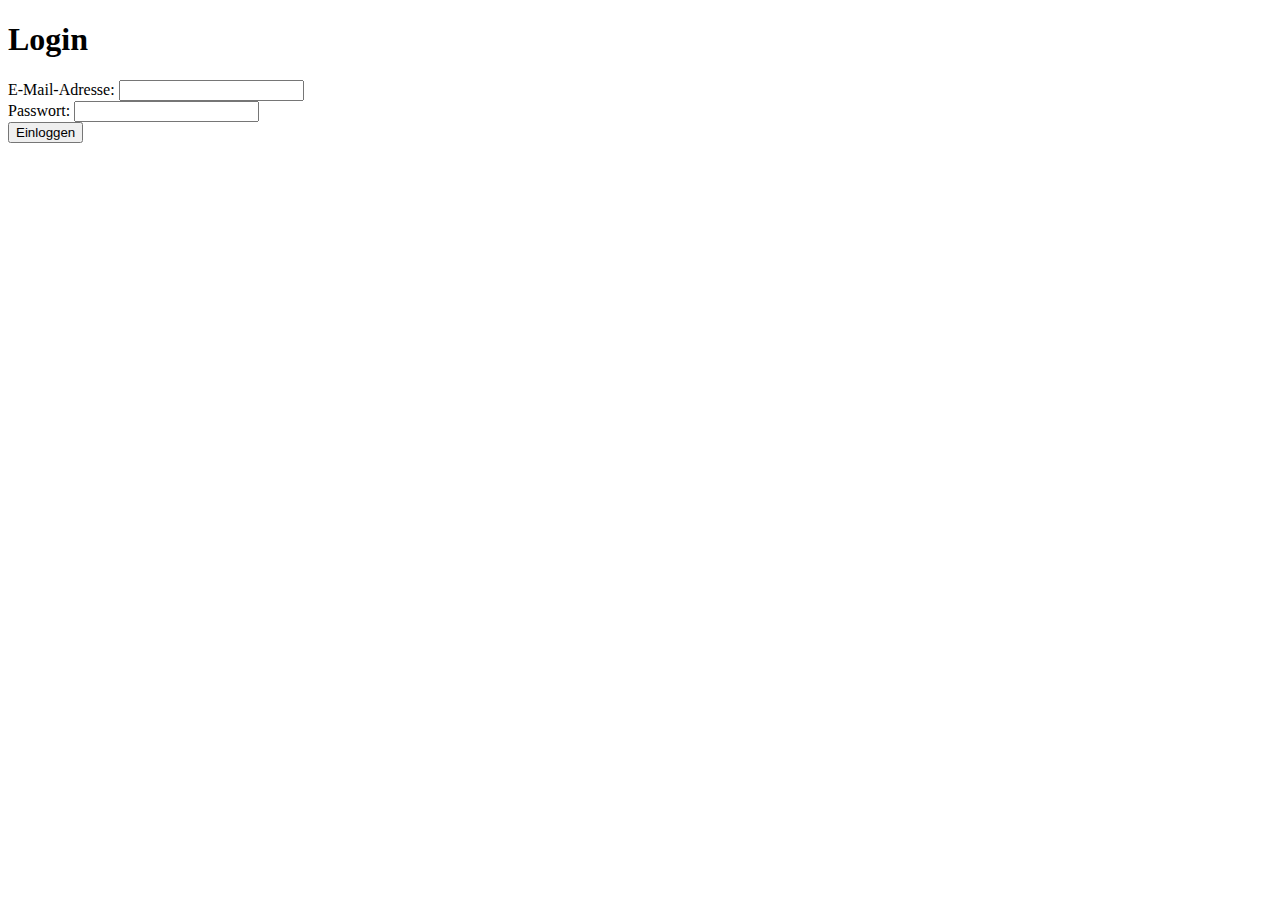
==== src/JwtAuthentication/index.html @ 877bd6fe "new folder structure" ====
<!DOCTYPE html>
<html>

<head>
    <title>Login</title>
</head>

<body>
    <h1>Login</h1>
    <form id="login-form">
        <div>
            <label for="email">E-Mail-Adresse:</label>
            <input type="email" id="email" name="email" required>
        </div>
        <div>
            <label for="password">Passwort:</label>
            <input type="password" id="password" name="password" required>
        </div>
        <button type="submit">Einloggen</button>
    </form>

    <script src="script.js"></script>
</body>

</html>
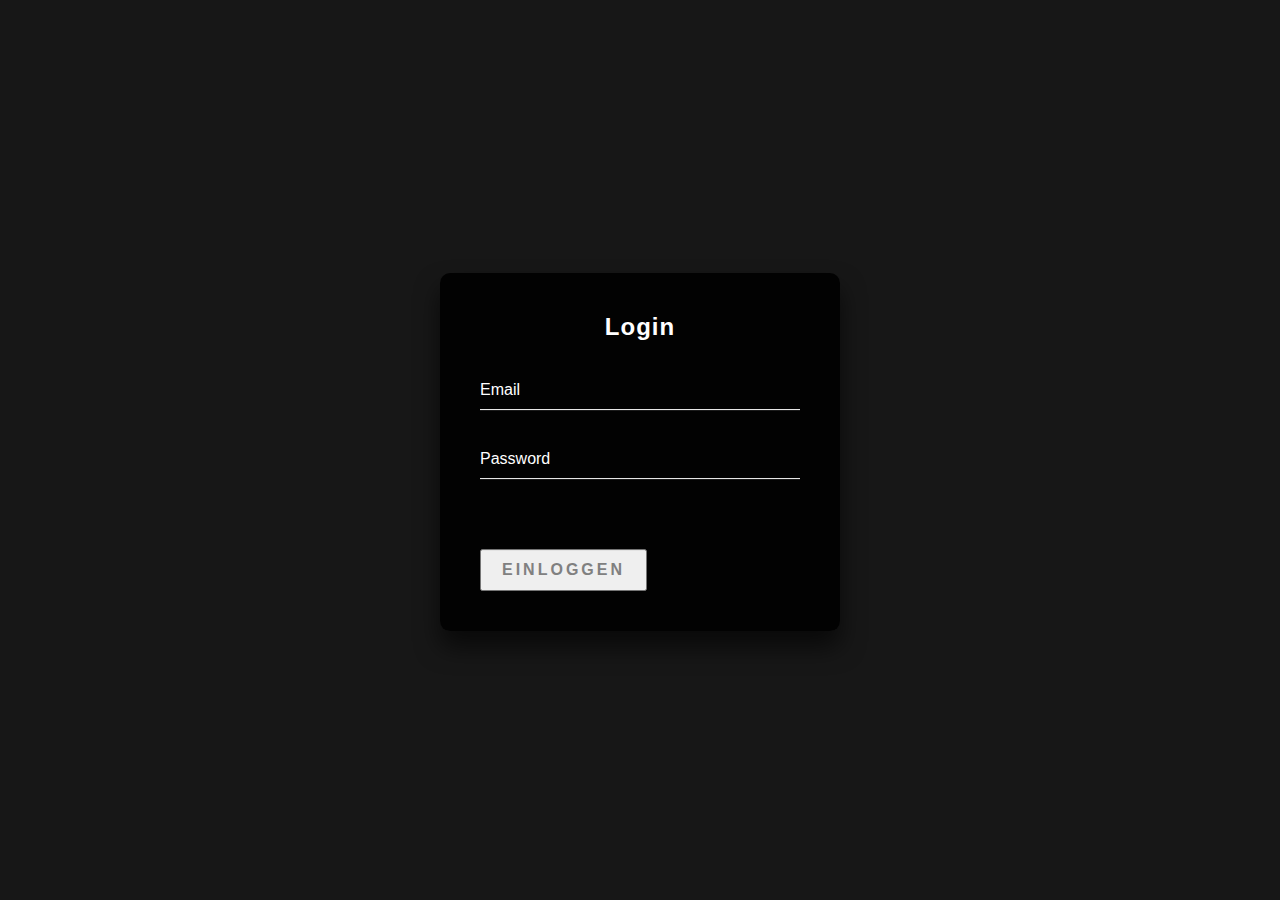
==== commit 624cc20a: "add style" ====
--- a/src/JwtAuthentication/index.html
+++ b/src/JwtAuthentication/index.html
@@ -1,23 +1,29 @@
 <!DOCTYPE html>
-<html>
+<html lang="en">
 
 <head>
-    <title>Login</title>
+    <meta charset="UTF-8">
+    <meta http-equiv="X-UA-Compatible" content="IE=edge">
+    <meta name="viewport" content="width=device-width, initial-scale=1.0">
+    <title>Task List</title>
+    <link rel="stylesheet" href="stylesheet.css">
 </head>
 
 <body>
-    <h1>Login</h1>
-    <form id="login-form">
-        <div>
-            <label for="email">E-Mail-Adresse:</label>
-            <input type="email" id="email" name="email" required>
-        </div>
-        <div>
-            <label for="password">Passwort:</label>
-            <input type="password" id="password" name="password" required>
-        </div>
-        <button type="submit">Einloggen</button>
-    </form>
+
+    <div style="text-align: center;">
+
+        <h1>Task List</h1>
+        <form>
+            <label for="title">Task title:</label>
+            <input type="text" id="title" required>
+
+            <button type="submit" id="add-task">Add task</button>
+        </form>
+
+    </div>
+
+    <ul id="task-list"></ul>
 
     <script src="script.js"></script>
 </body>
--- a/src/JwtAuthentication/stylesheet.css
+++ b/src/JwtAuthentication/stylesheet.css
@@ -0,0 +1,125 @@
+@font-face {
+    font-family: 'Montserrat';
+    src: url('https://fonts.googleapis.com/css2?family=Montserrat&display=swap');
+}
+
+
+body {
+    background-color: #171717;
+    font-family: 'Montserrat', sans-serif;
+}
+
+h1 {
+    margin-top: 17px;
+    color: #fff;
+    text-align: center;
+    font-size: 3rem;
+    font-weight: bold;
+}
+
+.delete {
+    display: inline-block;
+    /* Buttons in eine Zeile bringen */
+    vertical-align: middle;
+    /* Ausrichtung vertikal mittig */
+    width: 44px;
+    height: 44px;
+    cursor: pointer;
+}
+
+.edit {
+    display: inline-block;
+    /* Buttons in eine Zeile bringen */
+    vertical-align: middle;
+    /* Ausrichtung vertikal mittig */
+    width: 22px;
+    height: 22px;
+    cursor: pointer;
+}
+
+/* Entfernt Aufzählungspunkte */
+ul {
+    list-style: none;
+    padding: 0;
+}
+
+li {
+    padding-left: 20px;
+    /* fügt 20px Abstand von links hinzu */
+    background-color: #f5f5f5;
+    margin-bottom: 10px;
+    box-shadow: 2px 2px 2px #ccc;
+    font-family: Arial, sans-serif;
+    font-size: 16px;
+    line-height: 1.5;
+
+    max-width: 300px;
+    /* hier können Sie die maximale Breite anpassen */
+    margin: 10px auto;
+    /* zentriert die Listenelemente horizontal */
+}
+
+
+.task-container {
+    display: flex;
+    align-items: center;
+    justify-content: space-between;
+    margin-bottom: 10px;
+}
+
+.button-container {
+    display: flex;
+    align-items: center;
+}
+
+.task-title {
+    margin-left: 10px;
+}
+
+
+button {
+    margin: 17px;
+    padding: 1.3em 3em;
+    font-size: 12px;
+    text-transform: uppercase;
+    letter-spacing: 2.5px;
+    font-weight: 500;
+    color: #000;
+    background-color: #fff;
+    border: none;
+    border-radius: 45px;
+    box-shadow: 0px 8px 15px rgba(0, 0, 0, 0.1);
+    transition: all 0.3s ease 0s;
+    cursor: pointer;
+    outline: none;
+}
+
+button:hover {
+    background-color: #23c483;
+    box-shadow: 0px 15px 20px rgba(46, 229, 157, 0.4);
+    color: #fff;
+    transform: translateY(-7px);
+}
+
+button:active {
+    transform: translateY(-1px);
+}
+
+label {
+    color: white;
+}
+
+label {
+    font-style: italic;
+}
+
+input[type="text"] {
+    border: 1px solid #ccc;
+    /* Fügt einen Rahmen hinzu, um das Eingabefeld zu umranden */
+    border-radius: 5px;
+    /* Fügt abgerundete Ecken zum Rahmen hinzu */
+    font-size: 16px;
+    /* Legt die Schriftgröße des Textes im Eingabefeld fest */
+    line-height: 1.5;
+    /* Legt den Zeilenabstand des Textes im Eingabefeld fest */
+}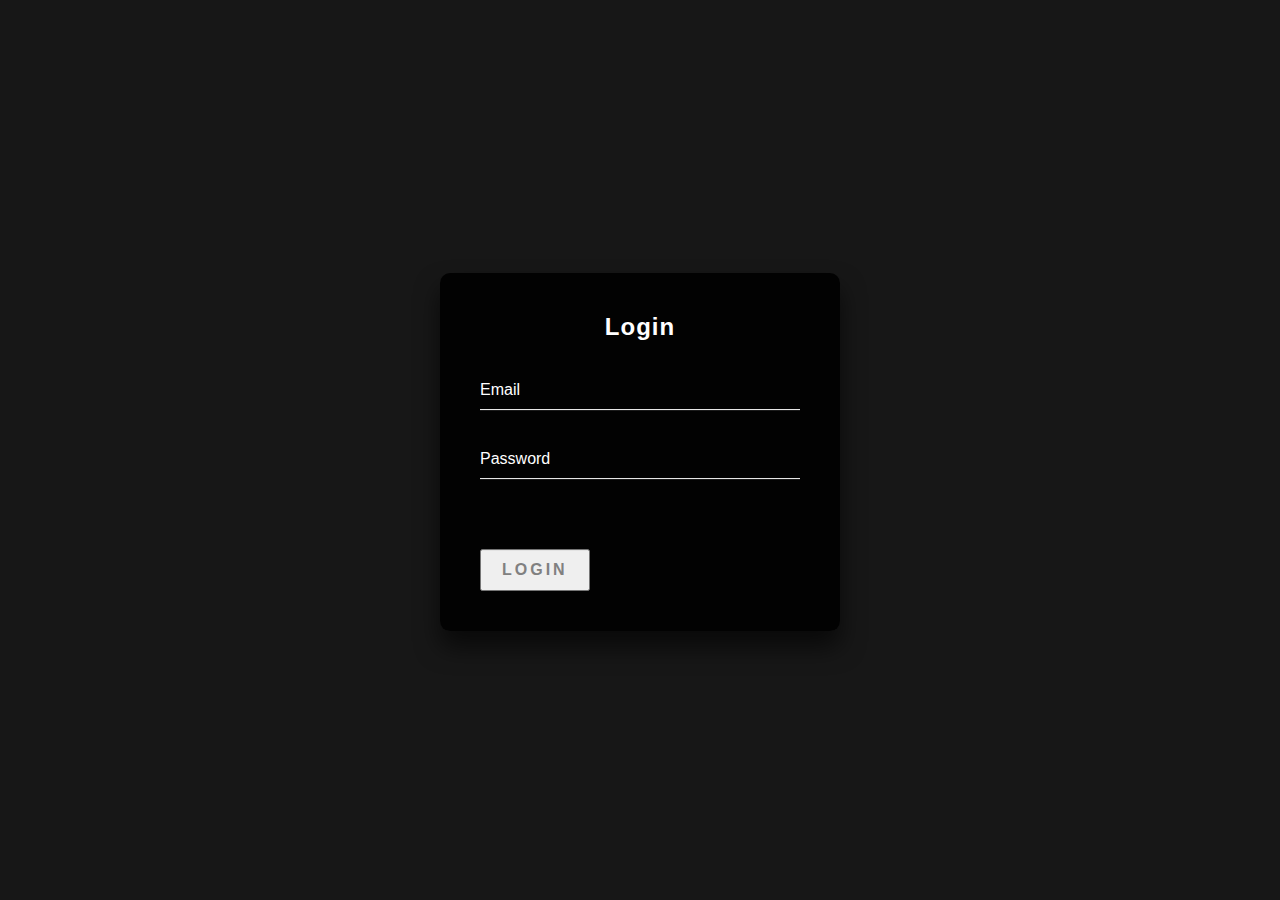
==== commit ffe216d0: "add login login symbol" ====
--- a/src/JwtAuthentication/index.html
+++ b/src/JwtAuthentication/index.html
@@ -11,8 +11,14 @@
 
 <body>
 
+    <div class="header">
+        <div class="login-icon">
+            <img src="/src/JwtAuthentication/Grafiken/offenes-schloss-hacking-konzept-cyber-security-hintergrund-twa34d-PhotoRoom.png-PhotoRoom.png"
+                alt="Login Icon" class="login-img" title="You are logged in">
+        </div>
+    </div>
+
     <div style="text-align: center;">
-
         <h1>Task List</h1>
         <form>
             <label for="title">Task title:</label>
@@ -20,7 +26,6 @@
 
             <button type="submit" id="add-task">Add task</button>
         </form>
-
     </div>
 
     <ul id="task-list"></ul>
--- a/src/JwtAuthentication/stylesheet.css
+++ b/src/JwtAuthentication/stylesheet.css
@@ -7,6 +7,21 @@
 body {
     background-color: #171717;
     font-family: 'Montserrat', sans-serif;
+}
+
+.header {
+    display: flex;
+    justify-content: space-between;
+    align-items: center;
+}
+
+.login-icon {
+    margin-right: 20px;
+}
+
+.login-img {
+    width: 68px;
+    height: 68px;
 }
 
 h1 {
@@ -28,6 +43,7 @@
 }
 
 .edit {
+    padding-left: 17px;
     display: inline-block;
     /* Buttons in eine Zeile bringen */
     vertical-align: middle;
@@ -44,8 +60,8 @@
 }
 
 li {
-    padding-left: 20px;
-    /* fügt 20px Abstand von links hinzu */
+    padding-left: 17px;
+    /* fügt Abstand von links hinzu */
     background-color: #f5f5f5;
     margin-bottom: 10px;
     box-shadow: 2px 2px 2px #ccc;
@@ -54,7 +70,7 @@
     line-height: 1.5;
 
     max-width: 300px;
-    /* hier können Sie die maximale Breite anpassen */
+    /* maximale Breite */
     margin: 10px auto;
     /* zentriert die Listenelemente horizontal */
 }
